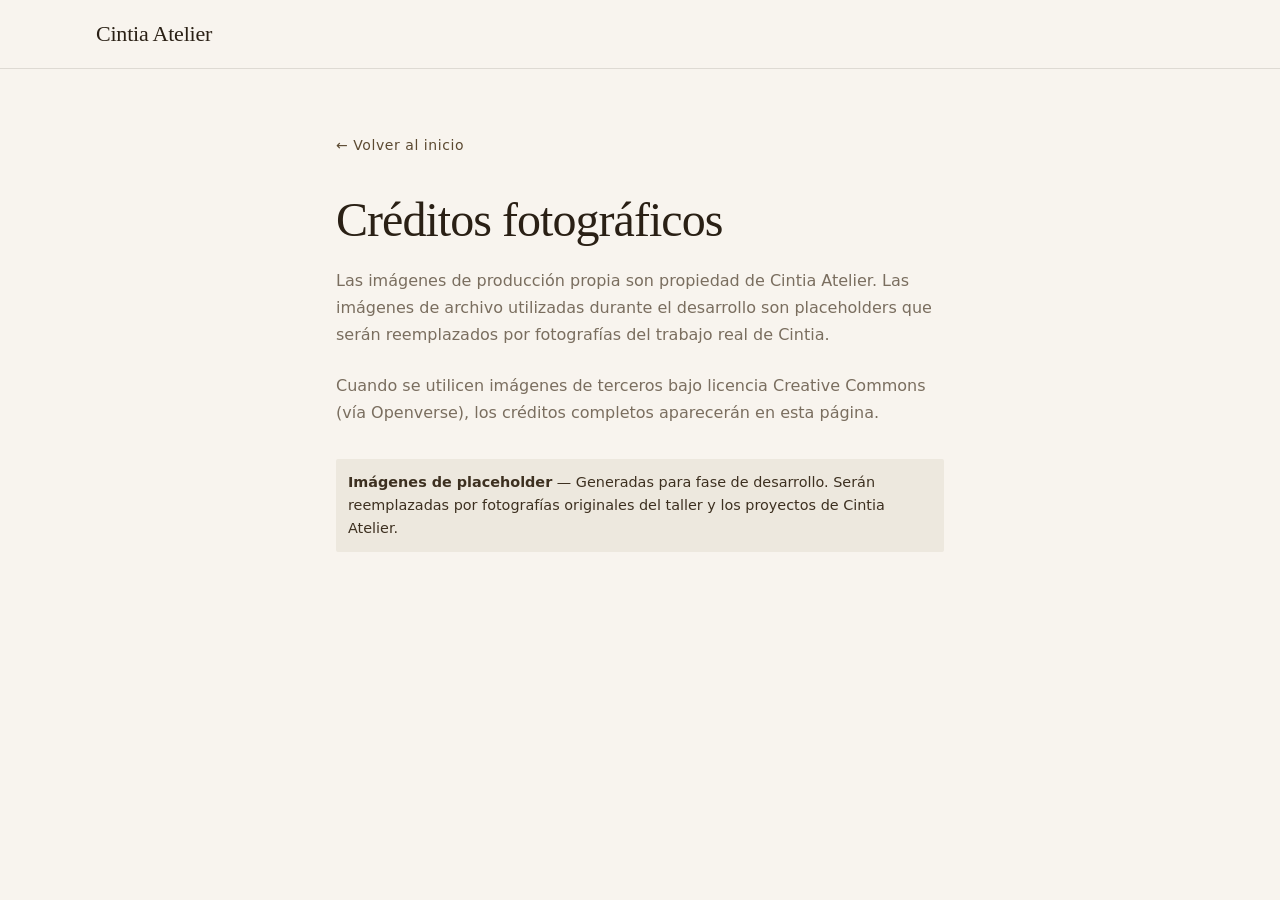
==== cintia-atelier/creditos.html @ 3aa3804b "feat: web completa de Cintia Atelier — primera versión Web escaparate de lujo para taller artesanal " ====
<!doctype html>
<html lang="es">
<head>
  <meta charset="utf-8">
  <meta name="viewport" content="width=device-width, initial-scale=1">
  <title>Créditos fotográficos · Cintia Atelier</title>
  <link rel="stylesheet" href="styles.css?v=20260610">
  <style>
    .credits-page { padding-block: 6rem 4rem; }
    .credits-page h1 { font-family: var(--serif); font-size: clamp(1.8rem,4vw,3rem); margin-bottom:1.5rem; }
    .credits-page p { color: var(--ink-mute); margin-bottom:1.5rem; line-height:1.7; }
    .credits-list { display:flex; flex-direction:column; gap:.75rem; margin-top:2rem; }
    .credits-list li { font-size:.9rem; color:var(--ink-soft); line-height:1.6; padding:.75rem; background:var(--bg-alt); border-radius:2px; }
    .credits-list a { color:var(--accent); }
    .credits-list a:hover { text-decoration:underline; }
    .back-link { display:inline-flex; align-items:center; gap:.4rem; font-size:.875rem; font-weight:500; letter-spacing:.04em; color:var(--accent); margin-bottom:2.5rem; }
    .back-link:hover { text-decoration:underline; }
  </style>
</head>
<body>
  <nav class="nav is-scrolled" role="navigation" aria-label="Navegación">
    <div class="nav__inner container">
      <a class="nav__logo" href="index.html">
        <span class="nav__logo-text" style="color:var(--ink)">Cintia Atelier</span>
      </a>
    </div>
  </nav>

  <main class="credits-page" style="padding-top:calc(var(--nav-h) + 4rem)">
    <div class="container" style="max-width:720px">
      <a href="index.html" class="back-link">← Volver al inicio</a>
      <h1>Créditos fotográficos</h1>
      <p>
        Las imágenes de producción propia son propiedad de Cintia Atelier. Las imágenes de
        archivo utilizadas durante el desarrollo son placeholders que serán reemplazados por
        fotografías del trabajo real de Cintia.
      </p>
      <p>
        Cuando se utilicen imágenes de terceros bajo licencia Creative Commons (vía
        <a href="https://openverse.org" target="_blank" rel="noopener">Openverse</a>),
        los créditos completos aparecerán en esta página.
      </p>
      <ul class="credits-list" id="credits-list">
        <li>
          <strong>Imágenes de placeholder</strong> — Generadas para fase de desarrollo.
          Serán reemplazadas por fotografías originales del taller y los proyectos de Cintia Atelier.
        </li>
      </ul>
    </div>
  </main>
</body>
</html>
---- cintia-atelier/styles.css ----
/* =============================================================
   1. TOKENS
   ============================================================= */
:root {
  --bg:          #F8F4EE;
  --bg-alt:      #EDE8DE;
  --bg-dark:     #2A2015;
  --paper:       #FFFFFF;

  --ink:         #2A2015;
  --ink-soft:    #3D3020;
  --ink-mute:    #7A6E5F;
  --ink-faint:   rgba(42,32,21,0.35);

  --accent:      #5C4A32;
  --accent-2:    #8B7355;
  --accent-3:    #C4B499;
  --accent-warm: rgba(92,74,50,0.08);

  --line:        rgba(42,32,21,0.12);
  --line-strong: rgba(42,32,21,0.28);

  --serif: 'Cormorant Garamond', 'Georgia', serif;
  --sans:  'Inter', -apple-system, BlinkMacSystemFont, 'Segoe UI', system-ui, sans-serif;

  --gutter:      clamp(1.25rem, 5vw, 3.5rem);
  --section-gap: clamp(5rem, 11vw, 9rem);
  --ease-out:    cubic-bezier(0.16, 1, 0.3, 1);
  --ease-soft:   cubic-bezier(0.25, 0.46, 0.45, 0.94);
  --nav-h:       68px;
}

/* =============================================================
   2. RESET & BASE
   ============================================================= */
*, *::before, *::after { box-sizing: border-box; margin: 0; }

html {
  -webkit-text-size-adjust: 100%;
  scroll-behavior: smooth;
  overflow-x: clip;
  font-size: 16px;
}

body {
  background: var(--bg);
  color: var(--ink);
  font-family: var(--sans);
  font-size: 1rem;
  line-height: 1.65;
  -webkit-font-smoothing: antialiased;
  -moz-osx-font-smoothing: grayscale;
  text-rendering: optimizeLegibility;
  overflow-x: clip;
  overscroll-behavior-y: none;
}

img, svg, video { display: block; max-width: 100%; }
img { height: auto; object-fit: cover; }
button { font: inherit; color: inherit; cursor: pointer; border: 0; background: none; padding: 0; }
a { color: inherit; text-decoration: none; }
ul, ol { list-style: none; padding: 0; }
p { text-wrap: pretty; }
h1, h2, h3, h4 { text-wrap: balance; }

::selection { background: var(--accent); color: var(--bg); }

:focus-visible {
  outline: 2px solid var(--accent);
  outline-offset: 3px;
  border-radius: 4px;
}

/* Defensive: elements with both .reveal and data-split stay visible */
.reveal[data-split] { opacity: 1; transform: none; }

/* =============================================================
   3. UTILITIES
   ============================================================= */
.skip-link {
  position: fixed; top: -100px; left: 1rem; z-index: 9999;
  padding: .5rem 1rem; background: var(--accent); color: var(--bg);
  border-radius: 6px; font-size: .875rem; font-weight: 500;
  transition: top .2s;
}
.skip-link:focus { top: 1rem; }

.container {
  width: 100%;
  max-width: 1200px;
  margin-inline: auto;
  padding-inline: var(--gutter);
}

.kicker {
  font-family: var(--sans);
  font-size: .6875rem;
  font-weight: 500;
  letter-spacing: .14em;
  text-transform: uppercase;
  color: var(--ink-mute);
  margin-bottom: 1rem;
}

.section-header {
  margin-bottom: clamp(2.5rem, 5vw, 4rem);
}

.section-sub {
  color: var(--ink-mute);
  font-size: .9375rem;
  margin-top: .75rem;
}

/* =============================================================
   4. TYPOGRAPHY
   ============================================================= */
h1 {
  font-family: var(--serif);
  font-size: clamp(3rem, 8vw, 6.5rem);
  font-weight: 400;
  line-height: 0.95;
  letter-spacing: -0.02em;
}
h1 em { font-style: italic; font-weight: 300; }

h2 {
  font-family: var(--serif);
  font-size: clamp(2rem, 4.5vw, 3.8rem);
  font-weight: 400;
  line-height: 1.05;
  letter-spacing: -0.02em;
}
h2 em { font-style: italic; font-weight: 300; }

h3 {
  font-family: var(--serif);
  font-size: clamp(1.2rem, 2vw, 1.6rem);
  font-weight: 500;
  line-height: 1.2;
  letter-spacing: -0.01em;
}

p + p { margin-top: .875rem; }

/* =============================================================
   5. BUTTONS & COMPONENTS
   ============================================================= */
.btn {
  display: inline-flex;
  align-items: center;
  gap: .5rem;
  padding: .75rem 1.75rem;
  font-family: var(--sans);
  font-size: .875rem;
  font-weight: 500;
  letter-spacing: .04em;
  border-radius: 3px;
  transition: background .25s var(--ease-out),
              color .25s var(--ease-out),
              transform .18s var(--ease-out),
              box-shadow .25s var(--ease-out);
  white-space: nowrap;
  cursor: pointer;
}
.btn:active { transform: translateY(1px); }

.btn-primary {
  background: var(--accent);
  color: var(--bg);
  border: 1px solid var(--accent);
}
.btn-primary:hover {
  background: var(--ink);
  border-color: var(--ink);
}

.btn-ghost {
  background: transparent;
  color: var(--bg);
  border: 1px solid rgba(248,244,238,0.5);
}
.btn-ghost:hover {
  background: rgba(248,244,238,0.1);
  border-color: var(--bg);
}

.btn-outline {
  background: transparent;
  color: var(--accent);
  border: 1px solid var(--accent);
}
.btn-outline:hover {
  background: var(--accent);
  color: var(--bg);
}

.btn-text {
  background: transparent;
  color: var(--accent);
  border: 0;
  padding-inline: 0;
  padding-block: .25rem;
  font-size: .875rem;
  font-weight: 500;
  letter-spacing: .04em;
  text-transform: uppercase;
  position: relative;
}
.btn-text::after {
  content: '';
  position: absolute;
  bottom: 0;
  left: 0;
  width: 0;
  height: 1px;
  background: var(--accent);
  transition: width .3s var(--ease-out);
}
.btn-text:hover::after { width: 100%; }

/* =============================================================
   6. REVEAL SYSTEM
   ============================================================= */
.reveal {
  opacity: 0;
  transform: translateY(28px);
  transition: opacity .7s var(--ease-out), transform .7s var(--ease-out);
}
.reveal.is-visible {
  opacity: 1;
  transform: translateY(0);
}

/* Staggered delays */
[data-reveal-delay="100"] { transition-delay: .1s; }
[data-reveal-delay="150"] { transition-delay: .15s; }
[data-reveal-delay="200"] { transition-delay: .2s; }
[data-reveal-delay="300"] { transition-delay: .3s; }

/* =============================================================
   7. NAV
   ============================================================= */
.nav {
  position: fixed;
  top: 0; left: 0; right: 0;
  z-index: 100;
  height: var(--nav-h);
  transition: background .4s var(--ease-soft),
              box-shadow .4s var(--ease-soft),
              backdrop-filter .4s;
}
.nav.is-scrolled {
  background: var(--bg);
  box-shadow: 0 1px 0 var(--line);
}
.nav__inner {
  display: flex;
  align-items: center;
  justify-content: space-between;
  height: 100%;
}
.nav__logo-text {
  font-family: var(--serif);
  font-size: 1.375rem;
  font-weight: 500;
  letter-spacing: -.01em;
  color: var(--bg);
  transition: color .3s;
}
.nav.is-scrolled .nav__logo-text { color: var(--ink); }

.nav__links {
  display: none;
  gap: 2rem;
  align-items: center;
}
.nav__links a {
  font-size: .8125rem;
  font-weight: 500;
  letter-spacing: .05em;
  text-transform: uppercase;
  color: rgba(248,244,238,0.85);
  transition: color .25s;
}
.nav__links a:hover { color: var(--bg); }
.nav.is-scrolled .nav__links a { color: var(--ink-mute); }
.nav.is-scrolled .nav__links a:hover { color: var(--ink); }

.nav__cta.btn {
  padding: .5rem 1.25rem;
  font-size: .75rem;
  letter-spacing: .06em;
  text-transform: uppercase;
  background: var(--accent);
  border-color: var(--accent);
  color: var(--bg);
}
.nav.is-scrolled .nav__cta.btn { background: var(--accent); border-color: var(--accent); }

.nav__hamburger {
  display: flex;
  flex-direction: column;
  gap: 5px;
  width: 28px;
  padding: 4px 0;
}
.nav__hamburger span {
  display: block;
  height: 1.5px;
  background: var(--bg);
  border-radius: 2px;
  transition: background .3s, transform .35s var(--ease-out), opacity .25s;
}
.nav.is-scrolled .nav__hamburger span { background: var(--ink); }
.nav__hamburger.is-open span:nth-child(1) { transform: translateY(6.5px) rotate(45deg); }
.nav__hamburger.is-open span:nth-child(2) { opacity: 0; }
.nav__hamburger.is-open span:nth-child(3) { transform: translateY(-6.5px) rotate(-45deg); }

/* Mobile nav menu */
.nav__menu {
  position: fixed;
  inset: var(--nav-h) 0 0 0;
  background: var(--bg);
  display: flex;
  flex-direction: column;
  align-items: center;
  justify-content: center;
  gap: 2.5rem;
  z-index: 99;
  opacity: 0;
  pointer-events: none;
  transition: opacity .35s var(--ease-out);
}
.nav__menu.is-open {
  opacity: 1;
  pointer-events: auto;
}
.nav__menu a {
  font-family: var(--serif);
  font-size: clamp(1.8rem, 5vw, 2.5rem);
  color: var(--ink);
  font-weight: 400;
  letter-spacing: -.01em;
  transition: color .2s;
}
.nav__menu a:hover { color: var(--accent); }
.nav__menu .btn { margin-top: .5rem; }

/* =============================================================
   8. HERO
   ============================================================= */
.hero {
  position: relative;
  min-height: 100vh;
  min-height: 100svh;
  display: flex;
  align-items: flex-end;
  overflow: hidden;
}
.hero__bg {
  position: absolute;
  inset: 0;
}
.hero__bg img {
  width: 100%;
  height: 100%;
  object-fit: cover;
  transform: scale(1.04);
  transition: transform 8s var(--ease-soft);
}
.hero.is-loaded .hero__bg img { transform: scale(1); }

.hero__overlay {
  position: absolute;
  inset: 0;
  background: linear-gradient(
    to top,
    rgba(42,32,21,0.90) 0%,
    rgba(42,32,21,0.55) 40%,
    rgba(42,32,21,0.25) 75%,
    rgba(42,32,21,0.15) 100%
  );
}
.hero__grain {
  position: absolute;
  inset: 0;
  opacity: .025;
  mix-blend-mode: overlay;
  background-image: url("data:image/svg+xml,%3Csvg viewBox='0 0 256 256' xmlns='http://www.w3.org/2000/svg'%3E%3Cfilter id='n'%3E%3CfeTurbulence type='fractalNoise' baseFrequency='0.9' numOctaves='4' stitchTiles='stitch'/%3E%3C/filter%3E%3Crect width='100%25' height='100%25' filter='url(%23n)' opacity='1'/%3E%3C/svg%3E");
  pointer-events: none;
}

.hero__content {
  position: relative;
  z-index: 2;
  padding-bottom: clamp(4rem, 8vw, 7rem);
  padding-top: calc(var(--nav-h) + 2rem);
  max-width: 820px;
}
.hero__kicker {
  font-family: var(--sans);
  font-size: .6875rem;
  font-weight: 500;
  letter-spacing: .16em;
  text-transform: uppercase;
  color: var(--accent-3);
  margin-bottom: 1.25rem;
  transition-delay: .1s;
}
.hero__title {
  color: var(--bg);
  margin-bottom: 1.25rem;
  transition-delay: .2s;
}
.hero__sub {
  font-size: clamp(.9rem, 1.5vw, 1.0625rem);
  color: rgba(248,244,238,0.78);
  max-width: 44ch;
  line-height: 1.7;
  margin-bottom: 2.25rem;
  transition-delay: .32s;
}
.hero__actions {
  display: flex;
  gap: 1rem;
  flex-wrap: wrap;
  transition-delay: .44s;
}

.hero__scroll-hint {
  position: absolute;
  bottom: 2rem;
  left: 50%;
  transform: translateX(-50%);
  z-index: 2;
  display: flex;
  flex-direction: column;
  align-items: center;
  opacity: .6;
  transition: opacity .3s;
}
.hero__scroll-hint:hover { opacity: 1; }
.hero__scroll-line {
  width: 1px;
  height: 40px;
  background: var(--bg);
  animation: scrollPulse 2s ease-in-out infinite;
}
@keyframes scrollPulse {
  0%   { transform: scaleY(0); transform-origin: top; }
  50%  { transform: scaleY(1); transform-origin: top; }
  51%  { transform: scaleY(1); transform-origin: bottom; }
  100% { transform: scaleY(0); transform-origin: bottom; }
}

/* =============================================================
   9. SOBRE CINTIA
   ============================================================= */
.sobre {
  padding-block: var(--section-gap);
  background: var(--bg);
}
.sobre__inner {
  display: grid;
  gap: clamp(2.5rem, 6vw, 5rem);
  align-items: center;
}
.sobre__text {
  max-width: 560px;
}
.sobre__text h2 { margin-bottom: 1.5rem; }
.sobre__body {
  color: var(--ink-soft);
  font-size: clamp(.9375rem, 1.5vw, 1.0625rem);
  line-height: 1.75;
  margin-bottom: 2rem;
}
.sobre__images {
  display: grid;
  grid-template-columns: 3fr 4fr;
  gap: 1rem;
  position: relative;
}
.sobre__img-portrait img,
.sobre__img-studio img {
  width: 100%;
  height: 100%;
  object-fit: cover;
  border-radius: 2px;
}
.sobre__img-portrait {
  padding-top: 2.5rem;
}
.sobre__img-portrait img { aspect-ratio: 4/5; }
.sobre__img-studio img { aspect-ratio: 5/4; }

/* =============================================================
   10. SERVICIOS
   ============================================================= */
.servicios {
  padding-block: var(--section-gap);
  background: var(--bg-alt);
}
.servicios__grid {
  display: grid;
  gap: 1.5rem;
}

.servicio-card {
  background: var(--bg);
  border-radius: 2px;
  overflow: hidden;
  display: flex;
  flex-direction: column;
  transition: transform .3s var(--ease-out), box-shadow .3s var(--ease-out);
}
.servicio-card:hover {
  transform: translateY(-4px);
  box-shadow: 0 16px 40px rgba(42,32,21,0.10);
}
.servicio-card__img {
  overflow: hidden;
  flex-shrink: 0;
}
.servicio-card__img img {
  width: 100%;
  aspect-ratio: 4/3;
  transition: transform .5s var(--ease-soft);
}
.servicio-card:hover .servicio-card__img img {
  transform: scale(1.04);
}
.servicio-card__body {
  padding: 1.5rem;
  flex: 1;
}
.servicio-card__body h3 {
  margin-bottom: .6rem;
  color: var(--ink);
}
.servicio-card__body p {
  font-size: .9375rem;
  color: var(--ink-mute);
  line-height: 1.65;
}

/* =============================================================
   11. PORTFOLIO
   ============================================================= */
.portfolio {
  padding-block: var(--section-gap);
  background: var(--bg);
}
.portfolio__grid {
  display: grid;
  grid-template-columns: repeat(auto-fill, minmax(280px, 1fr));
  gap: 1rem;
}
.portfolio-item {
  position: relative;
  overflow: hidden;
  border-radius: 2px;
  cursor: pointer;
  background: var(--bg-alt);
  display: block;
  aspect-ratio: 4/3;
}
.portfolio-item img {
  width: 100%;
  height: 100%;
  object-fit: cover;
  transition: transform .5s var(--ease-soft), filter .3s;
}
.portfolio-item:hover img {
  transform: scale(1.06);
  filter: brightness(.88);
}
.portfolio-item__overlay {
  position: absolute;
  inset: 0;
  background: linear-gradient(to top, rgba(42,32,21,0.75) 0%, transparent 60%);
  display: flex;
  align-items: flex-end;
  padding: 1.25rem;
  opacity: 0;
  transition: opacity .3s var(--ease-out);
}
.portfolio-item:hover .portfolio-item__overlay { opacity: 1; }
.portfolio-item__title {
  font-family: var(--serif);
  font-size: 1.1rem;
  color: var(--bg);
  font-weight: 400;
}
.portfolio-item__hint {
  position: absolute;
  top: 1rem;
  right: 1rem;
  width: 36px;
  height: 36px;
  border-radius: 50%;
  background: rgba(248,244,238,0.9);
  display: flex;
  align-items: center;
  justify-content: center;
  color: var(--accent);
  font-size: .9rem;
  opacity: 0;
  transform: scale(.8);
  transition: opacity .25s var(--ease-out), transform .25s var(--ease-out);
}
.portfolio-item:hover .portfolio-item__hint {
  opacity: 1;
  transform: scale(1);
}

/* =============================================================
   12. PROCESO
   ============================================================= */
.proceso {
  padding-block: var(--section-gap);
  background: var(--bg-alt);
}
.proceso__steps {
  display: grid;
  gap: 0;
  counter-reset: step;
  position: relative;
}
/* Connecting line (desktop) */
.proceso__steps::before {
  content: '';
  position: absolute;
  top: 1.5rem;
  left: 1.75rem;
  bottom: 1.5rem;
  width: 1px;
  background: var(--line-strong);
}

.proceso-step {
  display: grid;
  grid-template-columns: 3.5rem 1fr;
  gap: 1.5rem;
  padding-block: 2rem;
  position: relative;
}
.proceso-step + .proceso-step {
  border-top: 1px solid var(--line);
}
.proceso-step__num {
  font-family: var(--serif);
  font-size: 1.125rem;
  font-weight: 500;
  color: var(--accent);
  letter-spacing: .05em;
  line-height: 1;
  padding-top: .25rem;
  position: relative;
  z-index: 1;
}
.proceso-step__body h3 {
  color: var(--ink);
  margin-bottom: .5rem;
  font-size: clamp(1rem, 1.8vw, 1.3rem);
}
.proceso-step__body p {
  color: var(--ink-mute);
  font-size: .9375rem;
  line-height: 1.65;
}

/* =============================================================
   13. MATERIALES
   ============================================================= */
.materiales {
  padding-block: var(--section-gap);
  background: var(--bg);
}
.materiales__inner {
  display: grid;
  gap: 0;
  overflow: hidden;
}
.materiales__img {
  overflow: hidden;
}
.materiales__img img {
  width: 100%;
  aspect-ratio: 16/9;
  object-fit: cover;
  transition: transform .6s var(--ease-soft);
}
.materiales__img:hover img { transform: scale(1.03); }

.materiales__text {
  padding-block: clamp(2.5rem, 6vw, 4rem);
  max-width: 560px;
}
.materiales__text h2 { margin-bottom: 1.25rem; }
.materiales__text p {
  color: var(--ink-soft);
  font-size: clamp(.9375rem, 1.5vw, 1.0625rem);
  line-height: 1.75;
  margin-bottom: 2rem;
}

/* =============================================================
   14. TESTIMONIOS (hidden until content ready)
   ============================================================= */
.testimonios {
  padding-block: var(--section-gap);
  background: var(--bg-alt);
}
.testimonios__grid {
  display: grid;
  gap: 1.25rem;
}
.testimonio-card {
  background: var(--bg);
  border-radius: 2px;
  padding: 2rem;
  border-left: 2px solid var(--accent-3);
}
.testimonio-card__text {
  font-family: var(--serif);
  font-size: clamp(1.05rem, 2vw, 1.3rem);
  font-style: italic;
  color: var(--ink-soft);
  line-height: 1.6;
  margin-bottom: 1.25rem;
}
.testimonio-card__author {
  font-size: .8125rem;
  font-weight: 500;
  letter-spacing: .08em;
  text-transform: uppercase;
  color: var(--ink-mute);
}

/* =============================================================
   15. CONTACTO
   ============================================================= */
.contacto {
  padding-block: var(--section-gap);
  background: var(--bg-dark);
  color: var(--bg);
}
.contacto__inner {
  display: grid;
  gap: clamp(3rem, 7vw, 5rem);
}
.contacto .kicker { color: var(--accent-3); }
.contacto h2 { color: var(--bg); }
.contacto h2 em { color: var(--accent-3); }

.contacto__details {
  margin-top: 2rem;
  display: flex;
  flex-direction: column;
  gap: 1rem;
}
.contacto__details li {
  display: flex;
  flex-direction: column;
  gap: .2rem;
}
.contacto__details strong {
  font-size: .75rem;
  font-weight: 600;
  letter-spacing: .1em;
  text-transform: uppercase;
  color: var(--accent-3);
}
.contacto__details a,
.contacto__details span {
  color: rgba(248,244,238,0.8);
  font-size: 1rem;
  transition: color .2s;
}
.contacto__details a:hover { color: var(--bg); }

.contacto__note {
  margin-top: 1.5rem;
  font-size: .875rem;
  color: rgba(248,244,238,0.5);
  font-style: italic;
}

/* Contact form */
.contacto__form {
  display: flex;
  flex-direction: column;
  gap: 1.25rem;
}
.form-row {
  display: flex;
  flex-direction: column;
  gap: .4rem;
}
.form-row label {
  font-size: .75rem;
  font-weight: 500;
  letter-spacing: .08em;
  text-transform: uppercase;
  color: var(--accent-3);
}
.form-row input,
.form-row select,
.form-row textarea {
  background: rgba(248,244,238,0.06);
  border: 1px solid rgba(248,244,238,0.18);
  border-radius: 2px;
  padding: .75rem 1rem;
  font-family: var(--sans);
  font-size: .9375rem;
  color: var(--bg);
  transition: border-color .25s, background .25s;
  width: 100%;
  appearance: none;
  -webkit-appearance: none;
}
.form-row select {
  background-image: url("data:image/svg+xml,%3Csvg xmlns='http://www.w3.org/2000/svg' width='16' height='16' viewBox='0 0 24 24' fill='none' stroke='%23C4B499' stroke-width='2'%3E%3Cpath d='M6 9l6 6 6-6'/%3E%3C/svg%3E");
  background-repeat: no-repeat;
  background-position: right .75rem center;
  padding-right: 2.5rem;
  cursor: pointer;
}
.form-row select option { background: var(--bg-dark); color: var(--bg); }
.form-row input::placeholder,
.form-row textarea::placeholder { color: rgba(248,244,238,0.3); }
.form-row input:focus,
.form-row select:focus,
.form-row textarea:focus {
  outline: none;
  border-color: var(--accent-3);
  background: rgba(248,244,238,0.09);
}
.form-row textarea { resize: vertical; min-height: 110px; }

.btn-submit { align-self: flex-start; width: auto; }
.btn-submit-sending { display: none; }
.btn-submit.is-sending .btn-submit-label { display: none; }
.btn-submit.is-sending .btn-submit-sending { display: inline; }

.form-success,
.form-error {
  font-size: .875rem;
  padding: .875rem 1rem;
  border-radius: 2px;
  margin-top: .5rem;
}
.form-success { background: rgba(196,180,153,0.15); color: var(--accent-3); }
.form-error { background: rgba(220,80,60,0.12); color: #e8a89a; }

/* =============================================================
   16. FOOTER
   ============================================================= */
.footer {
  background: var(--bg-dark);
  border-top: 1px solid rgba(248,244,238,0.08);
  padding-block: clamp(3rem, 6vw, 5rem);
  color: rgba(248,244,238,0.65);
}
.footer__etsy {
  background: rgba(248,244,238,0.05);
  border: 1px solid rgba(248,244,238,0.1);
  border-radius: 2px;
  padding: 1.5rem 2rem;
  display: flex;
  flex-direction: column;
  gap: .6rem;
  margin-bottom: 3rem;
}
.footer__etsy p { font-size: .9375rem; color: rgba(248,244,238,0.7); }
.footer__etsy-link {
  font-size: .875rem;
  font-weight: 500;
  letter-spacing: .04em;
  color: var(--accent-3);
  transition: color .2s;
  display: inline-flex;
  align-items: center;
  gap: .25rem;
}
.footer__etsy-link:hover { color: var(--bg); }

.footer__main {
  display: grid;
  gap: 2rem;
  padding-bottom: 2.5rem;
  border-bottom: 1px solid rgba(248,244,238,0.08);
}
.footer__logo {
  font-family: var(--serif);
  font-size: 1.375rem;
  color: var(--bg);
  font-weight: 400;
  letter-spacing: -.01em;
}
.footer__tagline {
  font-size: .8125rem;
  color: rgba(248,244,238,0.45);
  margin-top: .25rem;
}
.footer__nav {
  display: flex;
  flex-wrap: wrap;
  gap: 1rem 1.75rem;
}
.footer__nav a {
  font-size: .8125rem;
  font-weight: 500;
  letter-spacing: .05em;
  text-transform: uppercase;
  color: rgba(248,244,238,0.5);
  transition: color .2s;
}
.footer__nav a:hover { color: var(--bg); }
.footer__social a {
  font-size: .8125rem;
  font-weight: 500;
  letter-spacing: .05em;
  text-transform: uppercase;
  color: var(--accent-3);
  transition: color .2s;
}
.footer__social a:hover { color: var(--bg); }

.footer__bottom {
  display: flex;
  flex-direction: column;
  gap: .6rem;
  margin-top: 2rem;
}
.footer__bottom p { font-size: .75rem; color: rgba(248,244,238,0.3); }
.footer__credits {
  font-size: .75rem;
  color: rgba(248,244,238,0.3);
  transition: color .2s;
}
.footer__credits:hover { color: rgba(248,244,238,0.7); }

/* =============================================================
   17. WHATSAPP FAB
   ============================================================= */
.whatsapp-fab {
  position: fixed;
  bottom: 1.75rem;
  right: 1.75rem;
  z-index: 90;
  width: 56px;
  height: 56px;
  border-radius: 50%;
  background: #25D366;
  color: #fff;
  display: flex;
  align-items: center;
  justify-content: center;
  box-shadow: 0 4px 20px rgba(37,211,102,0.4);
  transition: transform .25s var(--ease-out), box-shadow .25s;
}
.whatsapp-fab:hover {
  transform: scale(1.08);
  box-shadow: 0 6px 28px rgba(37,211,102,0.55);
}
.whatsapp-fab:active { transform: scale(0.96); }
.whatsapp-fab svg { flex-shrink: 0; }

/* =============================================================
   18. LIGHTBOX
   ============================================================= */
.lightbox {
  position: fixed;
  inset: 0;
  max-width: 100%;
  max-height: 100%;
  width: 100%;
  height: 100%;
  margin: auto;
  border: none;
  background: rgba(30,22,12,0.96);
  display: flex;
  align-items: center;
  justify-content: center;
  padding: 0;
  backdrop-filter: blur(4px);
}
.lightbox::backdrop {
  background: transparent;
}
.lightbox[open] { display: flex; }

.lightbox__figure {
  display: flex;
  flex-direction: column;
  align-items: center;
  justify-content: center;
  max-width: 90vw;
  max-height: 90vh;
  gap: 1rem;
}
.lightbox__img {
  max-width: 90vw;
  max-height: 80vh;
  object-fit: contain;
  border-radius: 2px;
  display: block;
  animation: lightboxIn .3s var(--ease-out);
}
@keyframes lightboxIn {
  from { opacity: 0; transform: scale(.96); }
  to   { opacity: 1; transform: scale(1); }
}
.lightbox__caption {
  font-family: var(--serif);
  font-size: 1rem;
  font-style: italic;
  color: rgba(248,244,238,0.65);
  text-align: center;
  max-width: 55ch;
  line-height: 1.5;
}
.lightbox__close {
  position: fixed;
  top: 1.25rem;
  right: 1.25rem;
  width: 44px;
  height: 44px;
  border-radius: 50%;
  background: rgba(248,244,238,0.08);
  color: rgba(248,244,238,0.7);
  display: flex;
  align-items: center;
  justify-content: center;
  transition: background .2s, color .2s;
}
.lightbox__close:hover { background: rgba(248,244,238,0.15); color: var(--bg); }
.lightbox__prev,
.lightbox__next {
  position: fixed;
  top: 50%;
  transform: translateY(-50%);
  width: 48px;
  height: 48px;
  border-radius: 50%;
  background: rgba(248,244,238,0.08);
  color: rgba(248,244,238,0.7);
  display: flex;
  align-items: center;
  justify-content: center;
  transition: background .2s, color .2s;
}
.lightbox__prev { left: 1.25rem; }
.lightbox__next { right: 1.25rem; }
.lightbox__prev:hover,
.lightbox__next:hover { background: rgba(248,244,238,0.15); color: var(--bg); }

/* =============================================================
   19. RESPONSIVE
   ============================================================= */
@media (min-width: 540px) {
  .footer__etsy {
    flex-direction: row;
    align-items: center;
    justify-content: space-between;
    gap: 1rem;
  }
  .proceso__steps::before { left: 2rem; }
}

@media (min-width: 720px) {
  .servicios__grid {
    grid-template-columns: repeat(3, 1fr);
  }
  .testimonios__grid {
    grid-template-columns: repeat(3, 1fr);
  }
  .footer__main {
    grid-template-columns: 1fr auto auto;
    align-items: start;
  }
  .footer__bottom {
    flex-direction: row;
    justify-content: space-between;
    align-items: center;
  }
}

@media (min-width: 960px) {
  .nav__links { display: flex; }
  .nav__hamburger { display: none; }

  .sobre__inner {
    grid-template-columns: 1fr 1fr;
  }
  .sobre__images {
    grid-template-rows: auto auto;
  }

  .proceso__steps {
    grid-template-columns: repeat(4, 1fr);
    gap: 0;
  }
  .proceso__steps::before {
    top: 1.75rem;
    left: calc(25% / 2);
    right: calc(25% / 2);
    bottom: auto;
    height: 1px;
    width: auto;
  }
  .proceso-step {
    display: flex;
    flex-direction: column;
    padding: 2.5rem 1.5rem 2.5rem 0;
    border-top: 0 !important;
  }
  .proceso-step + .proceso-step { border-top: 0; }
  .proceso-step__num { margin-bottom: 1rem; }

  .materiales__inner {
    grid-template-columns: 1fr 1fr;
  }
  .materiales__img img { aspect-ratio: auto; height: 100%; min-height: 480px; }

  .contacto__inner {
    grid-template-columns: 1fr 1.3fr;
    align-items: start;
  }

  .portfolio__grid {
    grid-template-columns: repeat(3, 1fr);
  }
}

@media (min-width: 1280px) {
  .sobre__inner { grid-template-columns: 5fr 4fr; }
  .sobre__images { gap: 1.25rem; }
}

/* =============================================================
   20. REDUCED MOTION (only intrusive effects)
   ============================================================= */
@media (prefers-reduced-motion: reduce) {
  @keyframes scrollPulse { to {} }
  .hero__scroll-line { animation: none; }
  .hero__bg img { transform: none; transition: none; }
  /* DO NOT disable: hovers, fades, card lifts, form transitions */
}
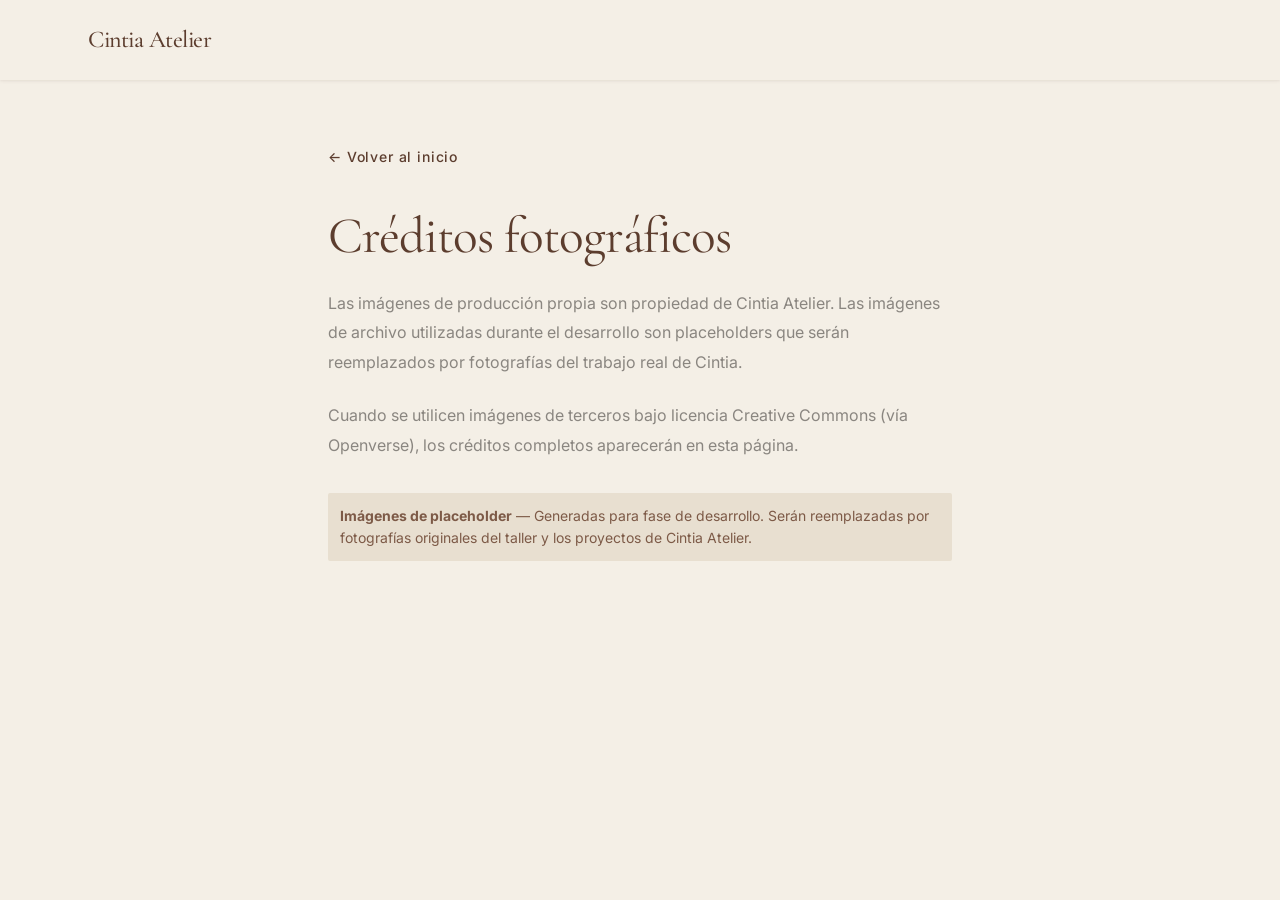
==== commit aff9f72e: "Rediseño completo con tokens del design system oficial Aplica todos los tokens de color (earth/gold/" ====
--- a/cintia-atelier/creditos.html
+++ b/cintia-atelier/creditos.html
@@ -4,29 +4,32 @@
   <meta charset="utf-8">
   <meta name="viewport" content="width=device-width, initial-scale=1">
   <title>Créditos fotográficos · Cintia Atelier</title>
-  <link rel="stylesheet" href="styles.css?v=20260610">
+  <link rel="preconnect" href="https://fonts.googleapis.com">
+  <link rel="preconnect" href="https://fonts.gstatic.com" crossorigin>
+  <link rel="stylesheet" href="https://fonts.googleapis.com/css2?family=Cormorant+Garamond:ital,wght@0,300;0,400;0,500;0,600;1,300;1,400;1,500;1,600&family=Inter:wght@300;400;500&display=swap">
+  <link rel="stylesheet" href="styles.css?v=20260622">
   <style>
-    .credits-page { padding-block: 6rem 4rem; }
-    .credits-page h1 { font-family: var(--serif); font-size: clamp(1.8rem,4vw,3rem); margin-bottom:1.5rem; }
-    .credits-page p { color: var(--ink-mute); margin-bottom:1.5rem; line-height:1.7; }
-    .credits-list { display:flex; flex-direction:column; gap:.75rem; margin-top:2rem; }
-    .credits-list li { font-size:.9rem; color:var(--ink-soft); line-height:1.6; padding:.75rem; background:var(--bg-alt); border-radius:2px; }
-    .credits-list a { color:var(--accent); }
-    .credits-list a:hover { text-decoration:underline; }
-    .back-link { display:inline-flex; align-items:center; gap:.4rem; font-size:.875rem; font-weight:500; letter-spacing:.04em; color:var(--accent); margin-bottom:2.5rem; }
-    .back-link:hover { text-decoration:underline; }
+    .credits-page { padding-block: var(--section-gap) var(--section-padding-y-sm); }
+    .credits-page h1 { font-family: var(--font-display); font-size: clamp(1.8rem,4vw,var(--font-size-5xl)); margin-bottom: var(--space-6); }
+    .credits-page p { color: var(--text-secondary); margin-bottom: var(--space-6); line-height: var(--line-height-relaxed); }
+    .credits-list { display: flex; flex-direction: column; gap: var(--space-3); margin-top: var(--space-8); }
+    .credits-list li { font-size: var(--font-size-sm); color: var(--color-earth-light); line-height: var(--line-height-normal); padding: var(--space-3); background: var(--surface-secondary); border-radius: var(--radius-sm); }
+    .credits-list a { color: var(--accent-primary); }
+    .credits-list a:hover { text-decoration: underline; }
+    .back-link { display: inline-flex; align-items: center; gap: var(--space-1); font-size: var(--font-size-sm); font-weight: var(--font-weight-medium); letter-spacing: var(--letter-spacing-wide); color: var(--accent-primary); margin-bottom: var(--space-10); }
+    .back-link:hover { text-decoration: underline; }
   </style>
 </head>
 <body>
   <nav class="nav is-scrolled" role="navigation" aria-label="Navegación">
     <div class="nav__inner container">
       <a class="nav__logo" href="index.html">
-        <span class="nav__logo-text" style="color:var(--ink)">Cintia Atelier</span>
+        <span class="nav__logo-text">Cintia Atelier</span>
       </a>
     </div>
   </nav>
 
-  <main class="credits-page" style="padding-top:calc(var(--nav-h) + 4rem)">
+  <main class="credits-page" style="padding-top:calc(var(--nav-height) + var(--space-16))">
     <div class="container" style="max-width:720px">
       <a href="index.html" class="back-link">← Volver al inicio</a>
       <h1>Créditos fotográficos</h1>
--- a/cintia-atelier/styles.css
+++ b/cintia-atelier/styles.css
@@ -1,33 +1,155 @@
 /* =============================================================
-   1. TOKENS
-   ============================================================= */
+   Cintia Atelier — Design System
+   Tokens: Color · Typography · Spacing · Effects
+   ============================================================= */
+
+/* ── 1. DESIGN TOKENS ──────────────────────────────────────── */
 :root {
-  --bg:          #F8F4EE;
-  --bg-alt:      #EDE8DE;
-  --bg-dark:     #2A2015;
-  --paper:       #FFFFFF;
-
-  --ink:         #2A2015;
-  --ink-soft:    #3D3020;
-  --ink-mute:    #7A6E5F;
-  --ink-faint:   rgba(42,32,21,0.35);
-
-  --accent:      #5C4A32;
-  --accent-2:    #8B7355;
-  --accent-3:    #C4B499;
-  --accent-warm: rgba(92,74,50,0.08);
-
-  --line:        rgba(42,32,21,0.12);
-  --line-strong: rgba(42,32,21,0.28);
-
-  --serif: 'Cormorant Garamond', 'Georgia', serif;
-  --sans:  'Inter', -apple-system, BlinkMacSystemFont, 'Segoe UI', system-ui, sans-serif;
-
-  --gutter:      clamp(1.25rem, 5vw, 3.5rem);
-  --section-gap: clamp(5rem, 11vw, 9rem);
-  --ease-out:    cubic-bezier(0.16, 1, 0.3, 1);
-  --ease-soft:   cubic-bezier(0.25, 0.46, 0.45, 0.94);
-  --nav-h:       68px;
+  /* ── Base palette ─────────────────────────── */
+  --color-beige:        #f4efe6;
+  --color-sand:         #e8dfd0;
+  --color-white:        #ffffff;
+  --color-earth:        #5c3d2e;
+  --color-earth-light:  #7d5a47;
+  --color-earth-dark:   #3d2920;
+  --color-gold:         #c9a96e;
+  --color-gold-light:   #dfc190;
+  --color-gold-dark:    #a88450;
+  --color-grey:         #8a8680;
+  --color-grey-light:   #b5b2ad;
+  --color-grey-lighter: #d9d5d0;
+
+  /* ── Semantic surface tokens ──────────────── */
+  --surface-base:       var(--color-beige);
+  --surface-secondary:  var(--color-sand);
+  --surface-paper:      var(--color-white);
+  --surface-dark:       var(--color-earth-dark);
+  --surface-overlay:    rgba(61, 41, 32, 0.62);
+
+  /* ── Semantic text tokens ─────────────────── */
+  --text-primary:       var(--color-earth);
+  --text-secondary:     var(--color-grey);
+  --text-muted:         var(--color-grey-light);
+  --text-inverse:       var(--color-beige);
+  --text-accent:        var(--color-gold);
+
+  /* ── Semantic border tokens ───────────────── */
+  --border-subtle:      var(--color-sand);
+  --border-default:     var(--color-grey-lighter);
+  --border-strong:      var(--color-earth);
+
+  /* ── Accent shorthand ─────────────────────── */
+  --accent-primary:     var(--color-earth);
+  --accent-secondary:   var(--color-gold);
+
+  /* ── Font families ────────────────────────── */
+  --font-display: 'Cormorant Garamond', Georgia, 'Times New Roman', serif;
+  --font-body:    'Inter', system-ui, -apple-system, sans-serif;
+
+  /* ── Font sizes ───────────────────────────── */
+  --font-size-xs:   0.75rem;
+  --font-size-sm:   0.875rem;
+  --font-size-base: 1rem;
+  --font-size-lg:   1.125rem;
+  --font-size-xl:   1.25rem;
+  --font-size-2xl:  1.5rem;
+  --font-size-3xl:  2rem;
+  --font-size-4xl:  2.75rem;
+  --font-size-5xl:  3.75rem;
+  --font-size-6xl:  5rem;
+  --font-size-hero: clamp(3.25rem, 7vw, 6rem);
+
+  /* ── Font weights ─────────────────────────── */
+  --font-weight-light:    300;
+  --font-weight-regular:  400;
+  --font-weight-medium:   500;
+  --font-weight-semibold: 600;
+
+  /* ── Line heights ─────────────────────────── */
+  --line-height-tight:   1.1;
+  --line-height-snug:    1.3;
+  --line-height-normal:  1.6;
+  --line-height-relaxed: 1.85;
+
+  /* ── Letter spacing ───────────────────────── */
+  --letter-spacing-tight:   -0.02em;
+  --letter-spacing-normal:   0em;
+  --letter-spacing-wide:     0.06em;
+  --letter-spacing-wider:    0.12em;
+  --letter-spacing-widest:   0.22em;
+
+  /* ── Spacing scale ───────────────────────── */
+  --space-1:   0.25rem;
+  --space-2:   0.5rem;
+  --space-3:   0.75rem;
+  --space-4:   1rem;
+  --space-5:   1.25rem;
+  --space-6:   1.5rem;
+  --space-8:   2rem;
+  --space-10:  2.5rem;
+  --space-12:  3rem;
+  --space-16:  4rem;
+  --space-20:  5rem;
+  --space-24:  6rem;
+  --space-32:  8rem;
+  --space-40:  10rem;
+  --space-48:  12rem;
+
+  /* ── Layout ───────────────────────────────── */
+  --container-max:          1200px;
+  --container-padding-x:    3rem;
+  --container-padding-x-sm: 1.5rem;
+
+  /* ── Section spacing ──────────────────────── */
+  --section-padding-y:      7rem;
+  --section-padding-y-sm:   4rem;
+  --section-gap:            6rem;
+
+  /* ── Component spacing ────────────────────── */
+  --card-padding:   2rem;
+  --card-gap:       2rem;
+  --nav-height:     80px;
+
+  /* ── Grid ─────────────────────────────────── */
+  --grid-gap:    2rem;
+  --grid-gap-sm: 1.25rem;
+
+  /* ── Border radius ────────────────────────── */
+  --radius-none: 0;
+  --radius-sm:   2px;
+  --radius-md:   4px;
+  --radius-lg:   8px;
+  --radius-full: 9999px;
+
+  /* ── Shadows (warm earth tone base) ──────── */
+  --shadow-sm:  0 1px 4px  rgba(92, 61, 46, 0.07),
+                0 1px 2px  rgba(92, 61, 46, 0.04);
+  --shadow-md:  0 4px 16px rgba(92, 61, 46, 0.09),
+                0 2px 6px  rgba(92, 61, 46, 0.05);
+  --shadow-lg:  0 8px 28px rgba(92, 61, 46, 0.11),
+                0 4px 12px rgba(92, 61, 46, 0.07);
+  --shadow-xl:  0 16px 52px rgba(92, 61, 46, 0.13),
+                0 8px 24px rgba(92, 61, 46, 0.09);
+
+  /* ── Transitions ──────────────────────────── */
+  --transition-fast:    150ms ease;
+  --transition-base:    260ms ease;
+  --transition-slow:    420ms ease;
+  --transition-elegant: 580ms cubic-bezier(0.4, 0, 0.2, 1);
+
+  /* ── Scroll reveal animation ──────────────── */
+  --reveal-distance: 22px;
+  --reveal-duration: 600ms;
+  --reveal-easing:   cubic-bezier(0.4, 0, 0.2, 1);
+
+  /* ── Backdrop ─────────────────────────────── */
+  --backdrop-blur: blur(14px);
+
+  /* ── Borders ──────────────────────────────── */
+  --border-width: 1px;
+
+  /* ── Focus ring ───────────────────────────── */
+  --focus-ring: 0 0 0 3px rgba(201, 169, 110, 0.4);
 }
 
 /* =============================================================
@@ -43,11 +165,12 @@
 }
 
 body {
-  background: var(--bg);
-  color: var(--ink);
-  font-family: var(--sans);
-  font-size: 1rem;
-  line-height: 1.65;
+  background: var(--surface-base);
+  color: var(--text-primary);
+  font-family: var(--font-body);
+  font-size: var(--font-size-base);
+  font-weight: var(--font-weight-regular);
+  line-height: var(--line-height-normal);
   -webkit-font-smoothing: antialiased;
   -moz-osx-font-smoothing: grayscale;
   text-rendering: optimizeLegibility;
@@ -63,85 +186,88 @@
 p { text-wrap: pretty; }
 h1, h2, h3, h4 { text-wrap: balance; }
 
-::selection { background: var(--accent); color: var(--bg); }
+::selection { background: var(--accent-primary); color: var(--text-inverse); }
 
 :focus-visible {
-  outline: 2px solid var(--accent);
-  outline-offset: 3px;
-  border-radius: 4px;
-}
-
-/* Defensive: elements with both .reveal and data-split stay visible */
+  outline: none;
+  box-shadow: var(--focus-ring);
+  border-radius: var(--radius-md);
+}
+
 .reveal[data-split] { opacity: 1; transform: none; }
 
 /* =============================================================
    3. UTILITIES
    ============================================================= */
 .skip-link {
-  position: fixed; top: -100px; left: 1rem; z-index: 9999;
-  padding: .5rem 1rem; background: var(--accent); color: var(--bg);
-  border-radius: 6px; font-size: .875rem; font-weight: 500;
-  transition: top .2s;
-}
-.skip-link:focus { top: 1rem; }
+  position: fixed; top: -100px; left: var(--space-4); z-index: 9999;
+  padding: var(--space-2) var(--space-4);
+  background: var(--accent-primary);
+  color: var(--text-inverse);
+  border-radius: var(--radius-md);
+  font-size: var(--font-size-sm);
+  font-weight: var(--font-weight-medium);
+  transition: top var(--transition-fast);
+  white-space: nowrap;
+}
+.skip-link:focus { top: var(--space-4); }
 
 .container {
   width: 100%;
-  max-width: 1200px;
+  max-width: var(--container-max);
   margin-inline: auto;
-  padding-inline: var(--gutter);
+  padding-inline: var(--container-padding-x-sm);
 }
 
 .kicker {
-  font-family: var(--sans);
-  font-size: .6875rem;
-  font-weight: 500;
-  letter-spacing: .14em;
+  font-family: var(--font-body);
+  font-size: var(--font-size-xs);
+  font-weight: var(--font-weight-medium);
+  letter-spacing: var(--letter-spacing-wider);
   text-transform: uppercase;
-  color: var(--ink-mute);
-  margin-bottom: 1rem;
+  color: var(--text-secondary);
+  margin-bottom: var(--space-4);
 }
 
 .section-header {
-  margin-bottom: clamp(2.5rem, 5vw, 4rem);
+  margin-bottom: clamp(var(--space-10), 5vw, var(--space-16));
 }
 
 .section-sub {
-  color: var(--ink-mute);
-  font-size: .9375rem;
-  margin-top: .75rem;
+  color: var(--text-secondary);
+  font-size: var(--font-size-sm);
+  margin-top: var(--space-3);
 }
 
 /* =============================================================
    4. TYPOGRAPHY
    ============================================================= */
 h1 {
-  font-family: var(--serif);
-  font-size: clamp(3rem, 8vw, 6.5rem);
-  font-weight: 400;
-  line-height: 0.95;
-  letter-spacing: -0.02em;
-}
-h1 em { font-style: italic; font-weight: 300; }
+  font-family: var(--font-display);
+  font-size: var(--font-size-hero);
+  font-weight: var(--font-weight-regular);
+  line-height: var(--line-height-tight);
+  letter-spacing: var(--letter-spacing-tight);
+}
+h1 em { font-style: italic; font-weight: var(--font-weight-light); }
 
 h2 {
-  font-family: var(--serif);
-  font-size: clamp(2rem, 4.5vw, 3.8rem);
-  font-weight: 400;
-  line-height: 1.05;
-  letter-spacing: -0.02em;
-}
-h2 em { font-style: italic; font-weight: 300; }
+  font-family: var(--font-display);
+  font-size: clamp(var(--font-size-3xl), 4.5vw, var(--font-size-5xl));
+  font-weight: var(--font-weight-regular);
+  line-height: var(--line-height-tight);
+  letter-spacing: var(--letter-spacing-tight);
+}
+h2 em { font-style: italic; font-weight: var(--font-weight-light); }
 
 h3 {
-  font-family: var(--serif);
-  font-size: clamp(1.2rem, 2vw, 1.6rem);
-  font-weight: 500;
-  line-height: 1.2;
-  letter-spacing: -0.01em;
-}
-
-p + p { margin-top: .875rem; }
+  font-family: var(--font-display);
+  font-size: clamp(var(--font-size-xl), 2vw, var(--font-size-2xl));
+  font-weight: var(--font-weight-medium);
+  line-height: var(--line-height-snug);
+}
+
+p + p { margin-top: var(--space-3); }
 
 /* =============================================================
    5. BUTTONS & COMPONENTS
@@ -149,61 +275,61 @@
 .btn {
   display: inline-flex;
   align-items: center;
-  gap: .5rem;
-  padding: .75rem 1.75rem;
-  font-family: var(--sans);
-  font-size: .875rem;
-  font-weight: 500;
-  letter-spacing: .04em;
-  border-radius: 3px;
-  transition: background .25s var(--ease-out),
-              color .25s var(--ease-out),
-              transform .18s var(--ease-out),
-              box-shadow .25s var(--ease-out);
+  gap: var(--space-2);
+  padding: var(--space-3) var(--space-6);
+  font-family: var(--font-body);
+  font-size: var(--font-size-sm);
+  font-weight: var(--font-weight-medium);
+  letter-spacing: var(--letter-spacing-wide);
+  border-radius: var(--radius-sm);
+  transition: background var(--transition-base),
+              color var(--transition-base),
+              transform var(--transition-fast),
+              box-shadow var(--transition-base);
   white-space: nowrap;
   cursor: pointer;
 }
 .btn:active { transform: translateY(1px); }
 
 .btn-primary {
-  background: var(--accent);
-  color: var(--bg);
-  border: 1px solid var(--accent);
+  background: var(--accent-primary);
+  color: var(--text-inverse);
+  border: var(--border-width) solid var(--accent-primary);
 }
 .btn-primary:hover {
-  background: var(--ink);
-  border-color: var(--ink);
+  background: var(--color-earth-dark);
+  border-color: var(--color-earth-dark);
 }
 
 .btn-ghost {
   background: transparent;
-  color: var(--bg);
-  border: 1px solid rgba(248,244,238,0.5);
+  color: var(--text-inverse);
+  border: var(--border-width) solid rgba(244, 239, 230, 0.5);
 }
 .btn-ghost:hover {
-  background: rgba(248,244,238,0.1);
-  border-color: var(--bg);
+  background: rgba(244, 239, 230, 0.1);
+  border-color: var(--color-beige);
 }
 
 .btn-outline {
   background: transparent;
-  color: var(--accent);
-  border: 1px solid var(--accent);
+  color: var(--accent-primary);
+  border: var(--border-width) solid var(--accent-primary);
 }
 .btn-outline:hover {
-  background: var(--accent);
-  color: var(--bg);
+  background: var(--accent-primary);
+  color: var(--text-inverse);
 }
 
 .btn-text {
   background: transparent;
-  color: var(--accent);
+  color: var(--accent-primary);
   border: 0;
   padding-inline: 0;
-  padding-block: .25rem;
-  font-size: .875rem;
-  font-weight: 500;
-  letter-spacing: .04em;
+  padding-block: var(--space-1);
+  font-size: var(--font-size-sm);
+  font-weight: var(--font-weight-medium);
+  letter-spacing: var(--letter-spacing-wide);
   text-transform: uppercase;
   position: relative;
 }
@@ -214,8 +340,8 @@
   left: 0;
   width: 0;
   height: 1px;
-  background: var(--accent);
-  transition: width .3s var(--ease-out);
+  background: var(--accent-primary);
+  transition: width var(--transition-slow);
 }
 .btn-text:hover::after { width: 100%; }
 
@@ -224,15 +350,15 @@
    ============================================================= */
 .reveal {
   opacity: 0;
-  transform: translateY(28px);
-  transition: opacity .7s var(--ease-out), transform .7s var(--ease-out);
+  transform: translateY(var(--reveal-distance));
+  transition: opacity var(--reveal-duration) var(--reveal-easing),
+              transform var(--reveal-duration) var(--reveal-easing);
 }
 .reveal.is-visible {
   opacity: 1;
   transform: translateY(0);
 }
 
-/* Staggered delays */
 [data-reveal-delay="100"] { transition-delay: .1s; }
 [data-reveal-delay="150"] { transition-delay: .15s; }
 [data-reveal-delay="200"] { transition-delay: .2s; }
@@ -245,14 +371,15 @@
   position: fixed;
   top: 0; left: 0; right: 0;
   z-index: 100;
-  height: var(--nav-h);
-  transition: background .4s var(--ease-soft),
-              box-shadow .4s var(--ease-soft),
-              backdrop-filter .4s;
+  height: var(--nav-height);
+  transition: background var(--transition-slow),
+              box-shadow var(--transition-slow),
+              backdrop-filter var(--transition-slow);
 }
 .nav.is-scrolled {
-  background: var(--bg);
-  box-shadow: 0 1px 0 var(--line);
+  background: var(--surface-base);
+  box-shadow: var(--shadow-sm);
+  backdrop-filter: var(--backdrop-blur);
 }
 .nav__inner {
   display: flex;
@@ -261,91 +388,95 @@
   height: 100%;
 }
 .nav__logo-text {
-  font-family: var(--serif);
-  font-size: 1.375rem;
-  font-weight: 500;
-  letter-spacing: -.01em;
-  color: var(--bg);
-  transition: color .3s;
-}
-.nav.is-scrolled .nav__logo-text { color: var(--ink); }
+  font-family: var(--font-display);
+  font-size: var(--font-size-2xl);
+  font-weight: var(--font-weight-medium);
+  letter-spacing: var(--letter-spacing-tight);
+  color: var(--text-inverse);
+  transition: color var(--transition-base);
+}
+.nav.is-scrolled .nav__logo-text { color: var(--text-primary); }
 
 .nav__links {
   display: none;
-  gap: 2rem;
+  gap: var(--space-8);
   align-items: center;
 }
 .nav__links a {
-  font-size: .8125rem;
-  font-weight: 500;
-  letter-spacing: .05em;
+  font-size: var(--font-size-xs);
+  font-weight: var(--font-weight-medium);
+  letter-spacing: var(--letter-spacing-wide);
   text-transform: uppercase;
-  color: rgba(248,244,238,0.85);
-  transition: color .25s;
-}
-.nav__links a:hover { color: var(--bg); }
-.nav.is-scrolled .nav__links a { color: var(--ink-mute); }
-.nav.is-scrolled .nav__links a:hover { color: var(--ink); }
+  color: rgba(244, 239, 230, 0.85);
+  transition: color var(--transition-base);
+}
+.nav__links a:hover { color: var(--color-beige); }
+.nav.is-scrolled .nav__links a { color: var(--text-secondary); }
+.nav.is-scrolled .nav__links a:hover { color: var(--text-primary); }
 
 .nav__cta.btn {
-  padding: .5rem 1.25rem;
-  font-size: .75rem;
-  letter-spacing: .06em;
+  padding: var(--space-2) var(--space-5);
+  font-size: var(--font-size-xs);
+  letter-spacing: var(--letter-spacing-wide);
   text-transform: uppercase;
-  background: var(--accent);
-  border-color: var(--accent);
-  color: var(--bg);
-}
-.nav.is-scrolled .nav__cta.btn { background: var(--accent); border-color: var(--accent); }
+  background: var(--accent-primary);
+  border-color: var(--accent-primary);
+  color: var(--text-inverse);
+}
+.nav.is-scrolled .nav__cta.btn {
+  background: var(--accent-primary);
+  border-color: var(--accent-primary);
+}
 
 .nav__hamburger {
   display: flex;
   flex-direction: column;
   gap: 5px;
   width: 28px;
-  padding: 4px 0;
+  padding: var(--space-1) 0;
 }
 .nav__hamburger span {
   display: block;
   height: 1.5px;
-  background: var(--bg);
-  border-radius: 2px;
-  transition: background .3s, transform .35s var(--ease-out), opacity .25s;
-}
-.nav.is-scrolled .nav__hamburger span { background: var(--ink); }
+  background: var(--color-beige);
+  border-radius: var(--radius-sm);
+  transition: background var(--transition-base),
+              transform var(--transition-slow),
+              opacity var(--transition-base);
+}
+.nav.is-scrolled .nav__hamburger span { background: var(--text-primary); }
 .nav__hamburger.is-open span:nth-child(1) { transform: translateY(6.5px) rotate(45deg); }
 .nav__hamburger.is-open span:nth-child(2) { opacity: 0; }
 .nav__hamburger.is-open span:nth-child(3) { transform: translateY(-6.5px) rotate(-45deg); }
 
-/* Mobile nav menu */
 .nav__menu {
   position: fixed;
-  inset: var(--nav-h) 0 0 0;
-  background: var(--bg);
+  inset: var(--nav-height) 0 0 0;
+  background: var(--surface-base);
   display: flex;
   flex-direction: column;
   align-items: center;
   justify-content: center;
-  gap: 2.5rem;
+  gap: var(--space-10);
   z-index: 99;
   opacity: 0;
   pointer-events: none;
-  transition: opacity .35s var(--ease-out);
+  transition: opacity var(--transition-slow);
 }
 .nav__menu.is-open {
   opacity: 1;
   pointer-events: auto;
 }
 .nav__menu a {
-  font-family: var(--serif);
-  font-size: clamp(1.8rem, 5vw, 2.5rem);
-  color: var(--ink);
-  font-weight: 400;
-  letter-spacing: -.01em;
-  transition: color .2s;
-}
-.nav__menu a:hover { color: var(--accent); }
-.nav__menu .btn { margin-top: .5rem; }
+  font-family: var(--font-display);
+  font-size: clamp(1.8rem, 5vw, var(--font-size-4xl));
+  color: var(--text-primary);
+  font-weight: var(--font-weight-regular);
+  letter-spacing: var(--letter-spacing-tight);
+  transition: color var(--transition-fast);
+}
+.nav__menu a:hover { color: var(--accent-secondary); }
+.nav__menu .btn { margin-top: var(--space-2); }
 
 /* =============================================================
    8. HERO
@@ -367,7 +498,7 @@
   height: 100%;
   object-fit: cover;
   transform: scale(1.04);
-  transition: transform 8s var(--ease-soft);
+  transition: transform 8s cubic-bezier(0.25, 0.46, 0.45, 0.94);
 }
 .hero.is-loaded .hero__bg img { transform: scale(1); }
 
@@ -376,10 +507,10 @@
   inset: 0;
   background: linear-gradient(
     to top,
-    rgba(42,32,21,0.90) 0%,
-    rgba(42,32,21,0.55) 40%,
-    rgba(42,32,21,0.25) 75%,
-    rgba(42,32,21,0.15) 100%
+    rgba(61, 41, 32, 0.90) 0%,
+    rgba(61, 41, 32, 0.55) 40%,
+    rgba(61, 41, 32, 0.25) 75%,
+    rgba(61, 41, 32, 0.15) 100%
   );
 }
 .hero__grain {
@@ -394,43 +525,43 @@
 .hero__content {
   position: relative;
   z-index: 2;
-  padding-bottom: clamp(4rem, 8vw, 7rem);
-  padding-top: calc(var(--nav-h) + 2rem);
+  padding-bottom: clamp(var(--space-16), 8vw, var(--section-padding-y));
+  padding-top: calc(var(--nav-height) + var(--space-8));
   max-width: 820px;
 }
 .hero__kicker {
-  font-family: var(--sans);
-  font-size: .6875rem;
-  font-weight: 500;
-  letter-spacing: .16em;
+  font-family: var(--font-body);
+  font-size: var(--font-size-xs);
+  font-weight: var(--font-weight-medium);
+  letter-spacing: var(--letter-spacing-widest);
   text-transform: uppercase;
-  color: var(--accent-3);
-  margin-bottom: 1.25rem;
+  color: var(--accent-secondary);
+  margin-bottom: var(--space-5);
   transition-delay: .1s;
 }
 .hero__title {
-  color: var(--bg);
-  margin-bottom: 1.25rem;
+  color: var(--text-inverse);
+  margin-bottom: var(--space-5);
   transition-delay: .2s;
 }
 .hero__sub {
-  font-size: clamp(.9rem, 1.5vw, 1.0625rem);
-  color: rgba(248,244,238,0.78);
+  font-size: clamp(var(--font-size-sm), 1.5vw, var(--font-size-lg));
+  color: rgba(244, 239, 230, 0.78);
   max-width: 44ch;
-  line-height: 1.7;
-  margin-bottom: 2.25rem;
+  line-height: var(--line-height-relaxed);
+  margin-bottom: var(--space-8);
   transition-delay: .32s;
 }
 .hero__actions {
   display: flex;
-  gap: 1rem;
+  gap: var(--space-4);
   flex-wrap: wrap;
   transition-delay: .44s;
 }
 
 .hero__scroll-hint {
   position: absolute;
-  bottom: 2rem;
+  bottom: var(--space-8);
   left: 50%;
   transform: translateX(-50%);
   z-index: 2;
@@ -438,13 +569,13 @@
   flex-direction: column;
   align-items: center;
   opacity: .6;
-  transition: opacity .3s;
+  transition: opacity var(--transition-base);
 }
 .hero__scroll-hint:hover { opacity: 1; }
 .hero__scroll-line {
   width: 1px;
   height: 40px;
-  background: var(--bg);
+  background: var(--color-beige);
   animation: scrollPulse 2s ease-in-out infinite;
 }
 @keyframes scrollPulse {
@@ -458,28 +589,28 @@
    9. SOBRE CINTIA
    ============================================================= */
 .sobre {
-  padding-block: var(--section-gap);
-  background: var(--bg);
+  padding-block: var(--section-padding-y);
+  background: var(--surface-base);
 }
 .sobre__inner {
   display: grid;
-  gap: clamp(2.5rem, 6vw, 5rem);
+  gap: clamp(var(--space-10), 6vw, var(--space-20));
   align-items: center;
 }
 .sobre__text {
   max-width: 560px;
 }
-.sobre__text h2 { margin-bottom: 1.5rem; }
+.sobre__text h2 { margin-bottom: var(--space-6); }
 .sobre__body {
-  color: var(--ink-soft);
-  font-size: clamp(.9375rem, 1.5vw, 1.0625rem);
-  line-height: 1.75;
-  margin-bottom: 2rem;
+  color: var(--color-earth-light);
+  font-size: clamp(var(--font-size-sm), 1.5vw, var(--font-size-lg));
+  line-height: var(--line-height-relaxed);
+  margin-bottom: var(--space-8);
 }
 .sobre__images {
   display: grid;
   grid-template-columns: 3fr 4fr;
-  gap: 1rem;
+  gap: var(--space-4);
   position: relative;
 }
 .sobre__img-portrait img,
@@ -487,10 +618,10 @@
   width: 100%;
   height: 100%;
   object-fit: cover;
-  border-radius: 2px;
+  border-radius: var(--radius-sm);
 }
 .sobre__img-portrait {
-  padding-top: 2.5rem;
+  padding-top: var(--space-10);
 }
 .sobre__img-portrait img { aspect-ratio: 4/5; }
 .sobre__img-studio img { aspect-ratio: 5/4; }
@@ -499,25 +630,26 @@
    10. SERVICIOS
    ============================================================= */
 .servicios {
-  padding-block: var(--section-gap);
-  background: var(--bg-alt);
+  padding-block: var(--section-padding-y);
+  background: var(--surface-secondary);
 }
 .servicios__grid {
   display: grid;
-  gap: 1.5rem;
+  gap: var(--space-6);
 }
 
 .servicio-card {
-  background: var(--bg);
-  border-radius: 2px;
+  background: var(--surface-paper);
+  border-radius: var(--radius-sm);
   overflow: hidden;
   display: flex;
   flex-direction: column;
-  transition: transform .3s var(--ease-out), box-shadow .3s var(--ease-out);
+  transition: transform var(--transition-slow),
+              box-shadow var(--transition-slow);
 }
 .servicio-card:hover {
   transform: translateY(-4px);
-  box-shadow: 0 16px 40px rgba(42,32,21,0.10);
+  box-shadow: var(--shadow-lg);
 }
 .servicio-card__img {
   overflow: hidden;
@@ -526,43 +658,43 @@
 .servicio-card__img img {
   width: 100%;
   aspect-ratio: 4/3;
-  transition: transform .5s var(--ease-soft);
+  transition: transform var(--transition-elegant);
 }
 .servicio-card:hover .servicio-card__img img {
   transform: scale(1.04);
 }
 .servicio-card__body {
-  padding: 1.5rem;
+  padding: var(--space-6);
   flex: 1;
 }
 .servicio-card__body h3 {
-  margin-bottom: .6rem;
-  color: var(--ink);
+  margin-bottom: var(--space-2);
+  color: var(--text-primary);
 }
 .servicio-card__body p {
-  font-size: .9375rem;
-  color: var(--ink-mute);
-  line-height: 1.65;
+  font-size: var(--font-size-sm);
+  color: var(--text-secondary);
+  line-height: var(--line-height-normal);
 }
 
 /* =============================================================
    11. PORTFOLIO
    ============================================================= */
 .portfolio {
-  padding-block: var(--section-gap);
-  background: var(--bg);
+  padding-block: var(--section-padding-y);
+  background: var(--surface-base);
 }
 .portfolio__grid {
   display: grid;
   grid-template-columns: repeat(auto-fill, minmax(280px, 1fr));
-  gap: 1rem;
+  gap: var(--space-4);
 }
 .portfolio-item {
   position: relative;
   overflow: hidden;
-  border-radius: 2px;
+  border-radius: var(--radius-sm);
   cursor: pointer;
-  background: var(--bg-alt);
+  background: var(--surface-secondary);
   display: block;
   aspect-ratio: 4/3;
 }
@@ -570,7 +702,8 @@
   width: 100%;
   height: 100%;
   object-fit: cover;
-  transition: transform .5s var(--ease-soft), filter .3s;
+  transition: transform var(--transition-elegant),
+              filter var(--transition-base);
 }
 .portfolio-item:hover img {
   transform: scale(1.06);
@@ -579,36 +712,37 @@
 .portfolio-item__overlay {
   position: absolute;
   inset: 0;
-  background: linear-gradient(to top, rgba(42,32,21,0.75) 0%, transparent 60%);
+  background: linear-gradient(to top, rgba(61, 41, 32, 0.75) 0%, transparent 60%);
   display: flex;
   align-items: flex-end;
-  padding: 1.25rem;
+  padding: var(--space-5);
   opacity: 0;
-  transition: opacity .3s var(--ease-out);
+  transition: opacity var(--transition-base);
 }
 .portfolio-item:hover .portfolio-item__overlay { opacity: 1; }
 .portfolio-item__title {
-  font-family: var(--serif);
-  font-size: 1.1rem;
-  color: var(--bg);
-  font-weight: 400;
+  font-family: var(--font-display);
+  font-size: var(--font-size-lg);
+  color: var(--text-inverse);
+  font-weight: var(--font-weight-regular);
 }
 .portfolio-item__hint {
   position: absolute;
-  top: 1rem;
-  right: 1rem;
+  top: var(--space-4);
+  right: var(--space-4);
   width: 36px;
   height: 36px;
-  border-radius: 50%;
-  background: rgba(248,244,238,0.9);
+  border-radius: var(--radius-full);
+  background: rgba(244, 239, 230, 0.9);
   display: flex;
   align-items: center;
   justify-content: center;
-  color: var(--accent);
-  font-size: .9rem;
+  color: var(--accent-primary);
+  font-size: var(--font-size-sm);
   opacity: 0;
   transform: scale(.8);
-  transition: opacity .25s var(--ease-out), transform .25s var(--ease-out);
+  transition: opacity var(--transition-base),
+              transform var(--transition-base);
 }
 .portfolio-item:hover .portfolio-item__hint {
   opacity: 1;
@@ -619,8 +753,8 @@
    12. PROCESO
    ============================================================= */
 .proceso {
-  padding-block: var(--section-gap);
-  background: var(--bg-alt);
+  padding-block: var(--section-padding-y);
+  background: var(--surface-secondary);
 }
 .proceso__steps {
   display: grid;
@@ -628,55 +762,54 @@
   counter-reset: step;
   position: relative;
 }
-/* Connecting line (desktop) */
 .proceso__steps::before {
   content: '';
   position: absolute;
-  top: 1.5rem;
+  top: var(--space-6);
   left: 1.75rem;
-  bottom: 1.5rem;
+  bottom: var(--space-6);
   width: 1px;
-  background: var(--line-strong);
+  background: var(--border-default);
 }
 
 .proceso-step {
   display: grid;
   grid-template-columns: 3.5rem 1fr;
-  gap: 1.5rem;
-  padding-block: 2rem;
+  gap: var(--space-6);
+  padding-block: var(--space-8);
   position: relative;
 }
 .proceso-step + .proceso-step {
-  border-top: 1px solid var(--line);
+  border-top: var(--border-width) solid var(--border-subtle);
 }
 .proceso-step__num {
-  font-family: var(--serif);
-  font-size: 1.125rem;
-  font-weight: 500;
-  color: var(--accent);
-  letter-spacing: .05em;
+  font-family: var(--font-display);
+  font-size: var(--font-size-lg);
+  font-weight: var(--font-weight-medium);
+  color: var(--accent-secondary);
+  letter-spacing: var(--letter-spacing-wide);
   line-height: 1;
-  padding-top: .25rem;
+  padding-top: var(--space-1);
   position: relative;
   z-index: 1;
 }
 .proceso-step__body h3 {
-  color: var(--ink);
-  margin-bottom: .5rem;
-  font-size: clamp(1rem, 1.8vw, 1.3rem);
+  color: var(--text-primary);
+  margin-bottom: var(--space-2);
+  font-size: clamp(var(--font-size-base), 1.8vw, var(--font-size-xl));
 }
 .proceso-step__body p {
-  color: var(--ink-mute);
-  font-size: .9375rem;
-  line-height: 1.65;
+  color: var(--text-secondary);
+  font-size: var(--font-size-sm);
+  line-height: var(--line-height-normal);
 }
 
 /* =============================================================
    13. MATERIALES
    ============================================================= */
 .materiales {
-  padding-block: var(--section-gap);
-  background: var(--bg);
+  padding-block: var(--section-padding-y);
+  background: var(--surface-base);
 }
 .materiales__inner {
   display: grid;
@@ -690,153 +823,179 @@
   width: 100%;
   aspect-ratio: 16/9;
   object-fit: cover;
-  transition: transform .6s var(--ease-soft);
+  transition: transform var(--transition-elegant);
 }
 .materiales__img:hover img { transform: scale(1.03); }
 
 .materiales__text {
-  padding-block: clamp(2.5rem, 6vw, 4rem);
+  padding-block: clamp(var(--space-10), 6vw, var(--space-16));
   max-width: 560px;
 }
-.materiales__text h2 { margin-bottom: 1.25rem; }
+.materiales__text h2 { margin-bottom: var(--space-5); }
 .materiales__text p {
-  color: var(--ink-soft);
-  font-size: clamp(.9375rem, 1.5vw, 1.0625rem);
-  line-height: 1.75;
-  margin-bottom: 2rem;
+  color: var(--color-earth-light);
+  font-size: clamp(var(--font-size-sm), 1.5vw, var(--font-size-lg));
+  line-height: var(--line-height-relaxed);
+  margin-bottom: var(--space-8);
 }
 
 /* =============================================================
    14. TESTIMONIOS (hidden until content ready)
    ============================================================= */
 .testimonios {
-  padding-block: var(--section-gap);
-  background: var(--bg-alt);
+  padding-block: var(--section-padding-y);
+  background: var(--surface-secondary);
 }
 .testimonios__grid {
   display: grid;
-  gap: 1.25rem;
+  gap: var(--space-5);
 }
 .testimonio-card {
-  background: var(--bg);
-  border-radius: 2px;
-  padding: 2rem;
-  border-left: 2px solid var(--accent-3);
+  background: var(--surface-paper);
+  border-radius: var(--radius-sm);
+  padding: var(--card-padding);
+  border-left: 2px solid var(--accent-secondary);
 }
 .testimonio-card__text {
-  font-family: var(--serif);
-  font-size: clamp(1.05rem, 2vw, 1.3rem);
+  font-family: var(--font-display);
+  font-size: clamp(var(--font-size-lg), 2vw, var(--font-size-xl));
   font-style: italic;
-  color: var(--ink-soft);
-  line-height: 1.6;
-  margin-bottom: 1.25rem;
+  color: var(--color-earth-light);
+  line-height: var(--line-height-normal);
+  margin-bottom: var(--space-5);
 }
 .testimonio-card__author {
-  font-size: .8125rem;
-  font-weight: 500;
-  letter-spacing: .08em;
+  font-size: var(--font-size-xs);
+  font-weight: var(--font-weight-medium);
+  letter-spacing: var(--letter-spacing-wider);
   text-transform: uppercase;
-  color: var(--ink-mute);
+  color: var(--text-secondary);
 }
 
 /* =============================================================
    15. CONTACTO
    ============================================================= */
 .contacto {
-  padding-block: var(--section-gap);
-  background: var(--bg-dark);
-  color: var(--bg);
+  padding-block: var(--section-padding-y);
+  background: var(--surface-dark);
+  color: var(--text-inverse);
 }
 .contacto__inner {
   display: grid;
-  gap: clamp(3rem, 7vw, 5rem);
-}
-.contacto .kicker { color: var(--accent-3); }
-.contacto h2 { color: var(--bg); }
-.contacto h2 em { color: var(--accent-3); }
+  gap: clamp(var(--space-12), 7vw, var(--space-20));
+}
+.contacto .kicker { color: var(--accent-secondary); }
+.contacto h2 { color: var(--text-inverse); }
+.contacto h2 em { color: var(--accent-secondary); }
 
 .contacto__details {
-  margin-top: 2rem;
+  margin-top: var(--space-8);
   display: flex;
   flex-direction: column;
-  gap: 1rem;
+  gap: var(--space-4);
 }
 .contacto__details li {
   display: flex;
   flex-direction: column;
-  gap: .2rem;
+  gap: var(--space-1);
 }
 .contacto__details strong {
-  font-size: .75rem;
-  font-weight: 600;
-  letter-spacing: .1em;
+  font-size: var(--font-size-xs);
+  font-weight: var(--font-weight-semibold);
+  letter-spacing: var(--letter-spacing-wider);
   text-transform: uppercase;
-  color: var(--accent-3);
+  color: var(--accent-secondary);
 }
 .contacto__details a,
 .contacto__details span {
-  color: rgba(248,244,238,0.8);
-  font-size: 1rem;
-  transition: color .2s;
-}
-.contacto__details a:hover { color: var(--bg); }
+  color: rgba(244, 239, 230, 0.8);
+  font-size: var(--font-size-base);
+  transition: color var(--transition-fast);
+}
+.contacto__details a:hover { color: var(--color-beige); }
 
 .contacto__note {
-  margin-top: 1.5rem;
-  font-size: .875rem;
-  color: rgba(248,244,238,0.5);
+  margin-top: var(--space-6);
+  font-size: var(--font-size-sm);
+  color: rgba(244, 239, 230, 0.5);
   font-style: italic;
 }
 
-/* Contact form */
+.btn-whatsapp-cta {
+  display: inline-flex;
+  align-items: center;
+  gap: var(--space-3);
+  padding: var(--space-5) var(--space-8);
+  background: #25D366;
+  color: #fff;
+  border-radius: var(--radius-md);
+  font-family: var(--font-body);
+  font-size: var(--font-size-lg);
+  font-weight: var(--font-weight-semibold);
+  letter-spacing: var(--letter-spacing-normal);
+  box-shadow: 0 6px 30px rgba(37, 211, 102, 0.35);
+  transition: transform var(--transition-base),
+              box-shadow var(--transition-base),
+              background var(--transition-fast);
+  white-space: nowrap;
+}
+.btn-whatsapp-cta:hover {
+  transform: translateY(-3px);
+  box-shadow: 0 10px 40px rgba(37, 211, 102, 0.5);
+  background: #1ebe5d;
+}
+.btn-whatsapp-cta:active { transform: translateY(0); }
+.btn-whatsapp-cta svg { flex-shrink: 0; }
+
 .contacto__form {
   display: flex;
   flex-direction: column;
-  gap: 1.25rem;
+  gap: var(--space-5);
 }
 .form-row {
   display: flex;
   flex-direction: column;
-  gap: .4rem;
+  gap: var(--space-1);
 }
 .form-row label {
-  font-size: .75rem;
-  font-weight: 500;
-  letter-spacing: .08em;
+  font-size: var(--font-size-xs);
+  font-weight: var(--font-weight-medium);
+  letter-spacing: var(--letter-spacing-wider);
   text-transform: uppercase;
-  color: var(--accent-3);
+  color: var(--accent-secondary);
 }
 .form-row input,
 .form-row select,
 .form-row textarea {
-  background: rgba(248,244,238,0.06);
-  border: 1px solid rgba(248,244,238,0.18);
-  border-radius: 2px;
-  padding: .75rem 1rem;
-  font-family: var(--sans);
-  font-size: .9375rem;
-  color: var(--bg);
-  transition: border-color .25s, background .25s;
+  background: rgba(244, 239, 230, 0.06);
+  border: var(--border-width) solid rgba(244, 239, 230, 0.18);
+  border-radius: var(--radius-sm);
+  padding: var(--space-3) var(--space-4);
+  font-family: var(--font-body);
+  font-size: var(--font-size-sm);
+  color: var(--text-inverse);
+  transition: border-color var(--transition-base),
+              background var(--transition-base);
   width: 100%;
   appearance: none;
   -webkit-appearance: none;
 }
 .form-row select {
-  background-image: url("data:image/svg+xml,%3Csvg xmlns='http://www.w3.org/2000/svg' width='16' height='16' viewBox='0 0 24 24' fill='none' stroke='%23C4B499' stroke-width='2'%3E%3Cpath d='M6 9l6 6 6-6'/%3E%3C/svg%3E");
+  background-image: url("data:image/svg+xml,%3Csvg xmlns='http://www.w3.org/2000/svg' width='16' height='16' viewBox='0 0 24 24' fill='none' stroke='%23c9a96e' stroke-width='2'%3E%3Cpath d='M6 9l6 6 6-6'/%3E%3C/svg%3E");
   background-repeat: no-repeat;
-  background-position: right .75rem center;
-  padding-right: 2.5rem;
+  background-position: right var(--space-3) center;
+  padding-right: var(--space-10);
   cursor: pointer;
 }
-.form-row select option { background: var(--bg-dark); color: var(--bg); }
+.form-row select option { background: var(--surface-dark); color: var(--text-inverse); }
 .form-row input::placeholder,
-.form-row textarea::placeholder { color: rgba(248,244,238,0.3); }
+.form-row textarea::placeholder { color: rgba(244, 239, 230, 0.3); }
 .form-row input:focus,
 .form-row select:focus,
 .form-row textarea:focus {
   outline: none;
-  border-color: var(--accent-3);
-  background: rgba(248,244,238,0.09);
+  border-color: var(--accent-secondary);
+  background: rgba(244, 239, 230, 0.09);
 }
 .form-row textarea { resize: vertical; min-height: 110px; }
 
@@ -847,124 +1006,131 @@
 
 .form-success,
 .form-error {
-  font-size: .875rem;
-  padding: .875rem 1rem;
-  border-radius: 2px;
-  margin-top: .5rem;
-}
-.form-success { background: rgba(196,180,153,0.15); color: var(--accent-3); }
-.form-error { background: rgba(220,80,60,0.12); color: #e8a89a; }
+  font-size: var(--font-size-sm);
+  padding: var(--space-3) var(--space-4);
+  border-radius: var(--radius-sm);
+  margin-top: var(--space-2);
+}
+.form-success { background: rgba(201, 169, 110, 0.15); color: var(--accent-secondary); }
+.form-error { background: rgba(220, 80, 60, 0.12); color: #e8a89a; }
 
 /* =============================================================
    16. FOOTER
    ============================================================= */
 .footer {
-  background: var(--bg-dark);
-  border-top: 1px solid rgba(248,244,238,0.08);
-  padding-block: clamp(3rem, 6vw, 5rem);
-  color: rgba(248,244,238,0.65);
+  background: var(--surface-dark);
+  border-top: var(--border-width) solid rgba(244, 239, 230, 0.08);
+  padding-block: clamp(var(--space-12), 6vw, var(--space-20));
+  color: rgba(244, 239, 230, 0.65);
 }
 .footer__etsy {
-  background: rgba(248,244,238,0.05);
-  border: 1px solid rgba(248,244,238,0.1);
-  border-radius: 2px;
-  padding: 1.5rem 2rem;
+  background: rgba(244, 239, 230, 0.05);
+  border: var(--border-width) solid rgba(244, 239, 230, 0.1);
+  border-radius: var(--radius-sm);
+  padding: var(--space-6) var(--space-8);
   display: flex;
   flex-direction: column;
-  gap: .6rem;
-  margin-bottom: 3rem;
-}
-.footer__etsy p { font-size: .9375rem; color: rgba(248,244,238,0.7); }
+  gap: var(--space-2);
+  margin-bottom: var(--space-12);
+}
+.footer__etsy p {
+  font-size: var(--font-size-sm);
+  color: rgba(244, 239, 230, 0.7);
+}
 .footer__etsy-link {
-  font-size: .875rem;
-  font-weight: 500;
-  letter-spacing: .04em;
-  color: var(--accent-3);
-  transition: color .2s;
+  font-size: var(--font-size-sm);
+  font-weight: var(--font-weight-medium);
+  letter-spacing: var(--letter-spacing-wide);
+  color: var(--accent-secondary);
+  transition: color var(--transition-fast);
   display: inline-flex;
   align-items: center;
-  gap: .25rem;
-}
-.footer__etsy-link:hover { color: var(--bg); }
+  gap: var(--space-1);
+}
+.footer__etsy-link:hover { color: var(--color-beige); }
 
 .footer__main {
   display: grid;
-  gap: 2rem;
-  padding-bottom: 2.5rem;
-  border-bottom: 1px solid rgba(248,244,238,0.08);
+  gap: var(--space-8);
+  padding-bottom: var(--space-10);
+  border-bottom: var(--border-width) solid rgba(244, 239, 230, 0.08);
 }
 .footer__logo {
-  font-family: var(--serif);
-  font-size: 1.375rem;
-  color: var(--bg);
-  font-weight: 400;
-  letter-spacing: -.01em;
+  font-family: var(--font-display);
+  font-size: var(--font-size-2xl);
+  color: var(--color-beige);
+  font-weight: var(--font-weight-regular);
+  letter-spacing: var(--letter-spacing-tight);
 }
 .footer__tagline {
-  font-size: .8125rem;
-  color: rgba(248,244,238,0.45);
-  margin-top: .25rem;
+  font-size: var(--font-size-xs);
+  color: rgba(244, 239, 230, 0.45);
+  margin-top: var(--space-1);
 }
 .footer__nav {
   display: flex;
   flex-wrap: wrap;
-  gap: 1rem 1.75rem;
+  gap: var(--space-4) var(--space-6);
 }
 .footer__nav a {
-  font-size: .8125rem;
-  font-weight: 500;
-  letter-spacing: .05em;
+  font-size: var(--font-size-xs);
+  font-weight: var(--font-weight-medium);
+  letter-spacing: var(--letter-spacing-wide);
   text-transform: uppercase;
-  color: rgba(248,244,238,0.5);
-  transition: color .2s;
-}
-.footer__nav a:hover { color: var(--bg); }
+  color: rgba(244, 239, 230, 0.5);
+  transition: color var(--transition-fast);
+}
+.footer__nav a:hover { color: var(--color-beige); }
 .footer__social a {
-  font-size: .8125rem;
-  font-weight: 500;
-  letter-spacing: .05em;
+  font-size: var(--font-size-xs);
+  font-weight: var(--font-weight-medium);
+  letter-spacing: var(--letter-spacing-wide);
   text-transform: uppercase;
-  color: var(--accent-3);
-  transition: color .2s;
-}
-.footer__social a:hover { color: var(--bg); }
+  color: var(--accent-secondary);
+  transition: color var(--transition-fast);
+}
+.footer__social a:hover { color: var(--color-beige); }
 
 .footer__bottom {
   display: flex;
   flex-direction: column;
-  gap: .6rem;
-  margin-top: 2rem;
-}
-.footer__bottom p { font-size: .75rem; color: rgba(248,244,238,0.3); }
+  gap: var(--space-2);
+  margin-top: var(--space-8);
+}
+.footer__bottom p {
+  font-size: var(--font-size-xs);
+  color: rgba(244, 239, 230, 0.3);
+}
 .footer__credits {
-  font-size: .75rem;
-  color: rgba(248,244,238,0.3);
-  transition: color .2s;
-}
-.footer__credits:hover { color: rgba(248,244,238,0.7); }
+  font-size: var(--font-size-xs);
+  color: rgba(244, 239, 230, 0.3);
+  transition: color var(--transition-fast);
+}
+.footer__credits:hover { color: rgba(244, 239, 230, 0.7); }
 
 /* =============================================================
    17. WHATSAPP FAB
    ============================================================= */
 .whatsapp-fab {
   position: fixed;
-  bottom: 1.75rem;
-  right: 1.75rem;
+  bottom: var(--space-6);
+  right: var(--space-6);
   z-index: 90;
   width: 56px;
   height: 56px;
-  border-radius: 50%;
+  border-radius: var(--radius-full);
   background: #25D366;
   color: #fff;
   display: flex;
   align-items: center;
   justify-content: center;
-  box-shadow: 0 4px 20px rgba(37,211,102,0.4);
-  transition: transform .25s var(--ease-out), box-shadow .25s;
+  box-shadow: 0 4px 20px rgba(37, 211, 102, 0.4);
+  transition: transform var(--transition-base),
+              box-shadow var(--transition-base);
 }
 .whatsapp-fab:hover {
   transform: scale(1.08);
-  box-shadow: 0 6px 28px rgba(37,211,102,0.55);
+  box-shadow: 0 6px 28px rgba(37, 211, 102, 0.55);
 }
 .whatsapp-fab:active { transform: scale(0.96); }
 .whatsapp-fab svg { flex-shrink: 0; }
@@ -981,12 +1147,12 @@
   height: 100%;
   margin: auto;
   border: none;
-  background: rgba(30,22,12,0.96);
-  display: flex;
+  background: rgba(61, 41, 32, 0.96);
+  display: none;
   align-items: center;
   justify-content: center;
   padding: 0;
-  backdrop-filter: blur(4px);
+  backdrop-filter: var(--backdrop-blur);
 }
 .lightbox::backdrop {
   background: transparent;
@@ -1000,44 +1166,48 @@
   justify-content: center;
   max-width: 90vw;
   max-height: 90vh;
-  gap: 1rem;
+  gap: var(--space-4);
 }
 .lightbox__img {
   max-width: 90vw;
   max-height: 80vh;
   object-fit: contain;
-  border-radius: 2px;
+  border-radius: var(--radius-sm);
   display: block;
-  animation: lightboxIn .3s var(--ease-out);
+  animation: lightboxIn .3s var(--reveal-easing);
 }
 @keyframes lightboxIn {
   from { opacity: 0; transform: scale(.96); }
   to   { opacity: 1; transform: scale(1); }
 }
 .lightbox__caption {
-  font-family: var(--serif);
-  font-size: 1rem;
+  font-family: var(--font-display);
+  font-size: var(--font-size-base);
   font-style: italic;
-  color: rgba(248,244,238,0.65);
+  color: rgba(244, 239, 230, 0.65);
   text-align: center;
   max-width: 55ch;
-  line-height: 1.5;
+  line-height: var(--line-height-snug);
 }
 .lightbox__close {
   position: fixed;
-  top: 1.25rem;
-  right: 1.25rem;
+  top: var(--space-5);
+  right: var(--space-5);
   width: 44px;
   height: 44px;
-  border-radius: 50%;
-  background: rgba(248,244,238,0.08);
-  color: rgba(248,244,238,0.7);
+  border-radius: var(--radius-full);
+  background: rgba(244, 239, 230, 0.08);
+  color: rgba(244, 239, 230, 0.7);
   display: flex;
   align-items: center;
   justify-content: center;
-  transition: background .2s, color .2s;
-}
-.lightbox__close:hover { background: rgba(248,244,238,0.15); color: var(--bg); }
+  transition: background var(--transition-fast),
+              color var(--transition-fast);
+}
+.lightbox__close:hover {
+  background: rgba(244, 239, 230, 0.15);
+  color: var(--color-beige);
+}
 .lightbox__prev,
 .lightbox__next {
   position: fixed;
@@ -1045,28 +1215,35 @@
   transform: translateY(-50%);
   width: 48px;
   height: 48px;
-  border-radius: 50%;
-  background: rgba(248,244,238,0.08);
-  color: rgba(248,244,238,0.7);
+  border-radius: var(--radius-full);
+  background: rgba(244, 239, 230, 0.08);
+  color: rgba(244, 239, 230, 0.7);
   display: flex;
   align-items: center;
   justify-content: center;
-  transition: background .2s, color .2s;
-}
-.lightbox__prev { left: 1.25rem; }
-.lightbox__next { right: 1.25rem; }
+  transition: background var(--transition-fast),
+              color var(--transition-fast);
+}
+.lightbox__prev { left: var(--space-5); }
+.lightbox__next { right: var(--space-5); }
 .lightbox__prev:hover,
-.lightbox__next:hover { background: rgba(248,244,238,0.15); color: var(--bg); }
+.lightbox__next:hover {
+  background: rgba(244, 239, 230, 0.15);
+  color: var(--color-beige);
+}
 
 /* =============================================================
    19. RESPONSIVE
    ============================================================= */
 @media (min-width: 540px) {
+  .container {
+    padding-inline: var(--container-padding-x);
+  }
   .footer__etsy {
     flex-direction: row;
     align-items: center;
     justify-content: space-between;
-    gap: 1rem;
+    gap: var(--space-4);
   }
   .proceso__steps::before { left: 2rem; }
 }
@@ -1074,6 +1251,7 @@
 @media (min-width: 720px) {
   .servicios__grid {
     grid-template-columns: repeat(3, 1fr);
+    gap: var(--grid-gap);
   }
   .testimonios__grid {
     grid-template-columns: repeat(3, 1fr);
@@ -1115,11 +1293,11 @@
   .proceso-step {
     display: flex;
     flex-direction: column;
-    padding: 2.5rem 1.5rem 2.5rem 0;
+    padding: var(--space-10) var(--space-6) var(--space-10) 0;
     border-top: 0 !important;
   }
   .proceso-step + .proceso-step { border-top: 0; }
-  .proceso-step__num { margin-bottom: 1rem; }
+  .proceso-step__num { margin-bottom: var(--space-4); }
 
   .materiales__inner {
     grid-template-columns: 1fr 1fr;
@@ -1133,20 +1311,20 @@
 
   .portfolio__grid {
     grid-template-columns: repeat(3, 1fr);
+    gap: var(--grid-gap);
   }
 }
 
 @media (min-width: 1280px) {
   .sobre__inner { grid-template-columns: 5fr 4fr; }
-  .sobre__images { gap: 1.25rem; }
-}
-
-/* =============================================================
-   20. REDUCED MOTION (only intrusive effects)
+  .sobre__images { gap: var(--space-5); }
+}
+
+/* =============================================================
+   20. REDUCED MOTION
    ============================================================= */
 @media (prefers-reduced-motion: reduce) {
   @keyframes scrollPulse { to {} }
   .hero__scroll-line { animation: none; }
   .hero__bg img { transform: none; transition: none; }
-  /* DO NOT disable: hovers, fades, card lifts, form transitions */
-}
+}
